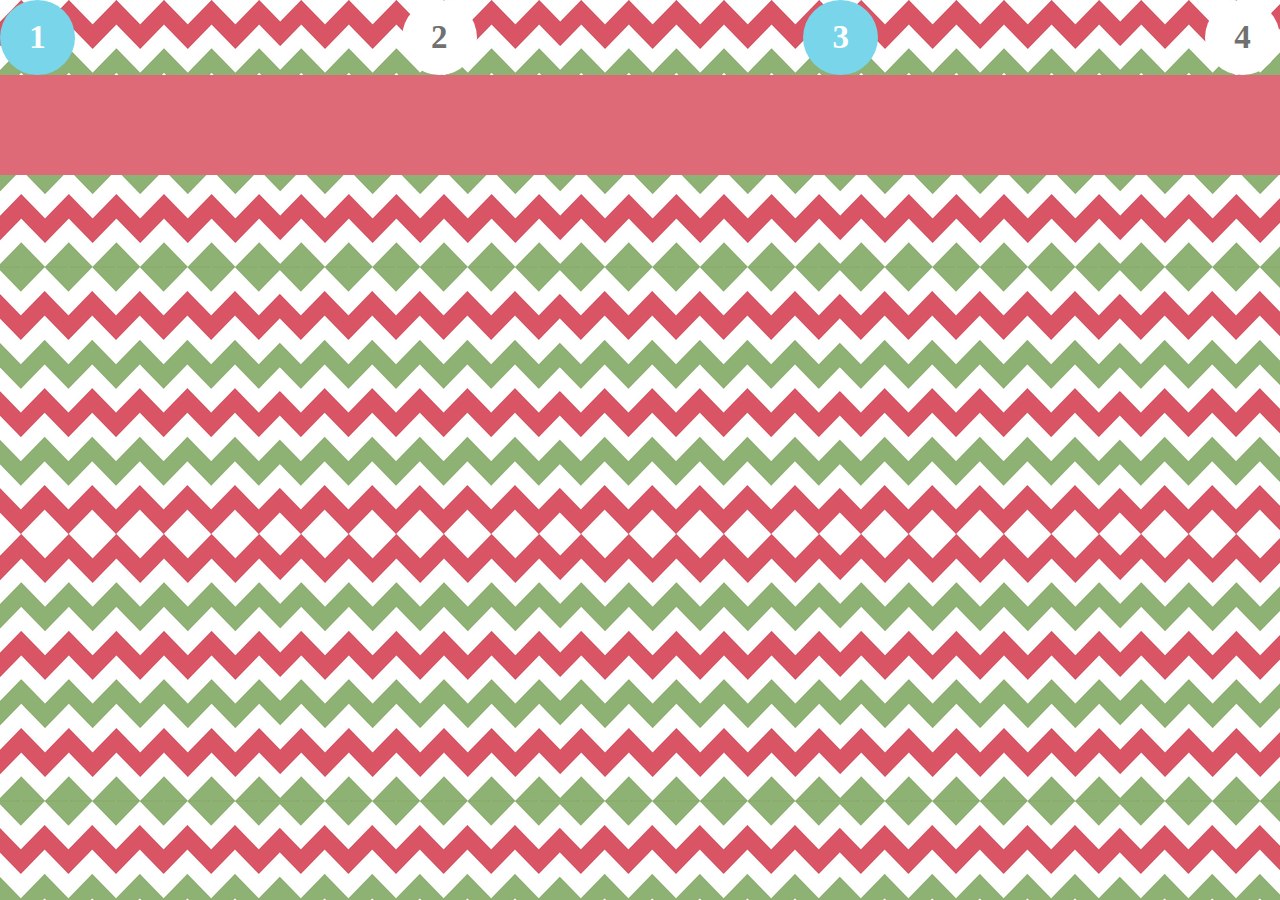
==== site/flinga.html @ a87224ae "gjorde klart stor del av grunden för både index och den andra fliken själva bilden och animationerna" ====
<!DOCTYPE html>
<html lang="en">
<head>
    <meta charset="UTF-8">
    <meta name="viewport" content="width=device-width, initial-scale=1.0">
    <meta http-equiv="X-UA-Compatible" content="ie=edge">
    <title>flinga</title>
    <link rel="stylesheet" href="css/main.css">
</head>
<body>
    <div class="wrapper">
        <header>
            <div class="rund"><h1>1</h1></div>
            <div class="rund"><h2>2</h2></div>
            <div class="rund"><h1>3</h1></div>
            <div class="rund"><h2>4</h2></div>
        </header>
        <main>
            
        </main>
        <footer></footer>
    </div>
</body>
</html>
---- site/css/main.css ----
/* mobil här först */
body{
    margin: 0;
    height: 100vh;
    /* width: 100vw; */
    background: url(../img/bakrund\ jullich\ psd\ stor.png)
}

/* wrapper måste ha 6 rader, 1 rad för header en 4 för main pga granen sen en för footer.
   wrapper måste ha 4 columner för alla cirklarna. granarna spanar mellan två i main och byta flik grejen 
   ligger som en "transform: translate()" eller så*/
/* ta kanske bort auto */
.wrapper{
    display: grid;
    grid-template-rows: 75px auto 100px;
    grid-template-columns: 100%;
    grid-template-areas: 
    "cirklar"
    "gran"
    "footer"}

header{
    grid-area: cirklar;
    display: flex;
    justify-content: space-between;

}
.cirkel{
    height: 75px;
    width: 75px;
    border-radius: 50%; 
    background-color: #2EFF7B;
}


.cirkel:nth-child(2){
    background-color: #F55656;
}

.cirkel:nth-child(3){
    background-color: white;
    color: black;
}

.rund{
    height: 75px;
    width: 75px;
    border-radius: 50%; 
    background-color: #79D5EA;
}

h1{
    font-size: 33px;
    text-align: center;
    margin: 19px;
    color: white;    
}
h2{
    font-size: 33px;
    text-align: center;
    margin: 19px;
    color: #707070;
}

.rund:nth-child(2){
    background-color: white;

}

.rund:nth-child(4){
    background-color: white;

}


p{
    color: white;
    font-size: 2rem;
    text-align: center;
    margin: 19px;
}
/* VARFÖR BLIR INTE 3 TEXTEN ANNORLUNDA/SVART? */
p:nth-child(3){
    color: black;
}
main{
    grid-area: gran;
}
footer{
    background-color: #DE6977;
    grid-area: footer;

}
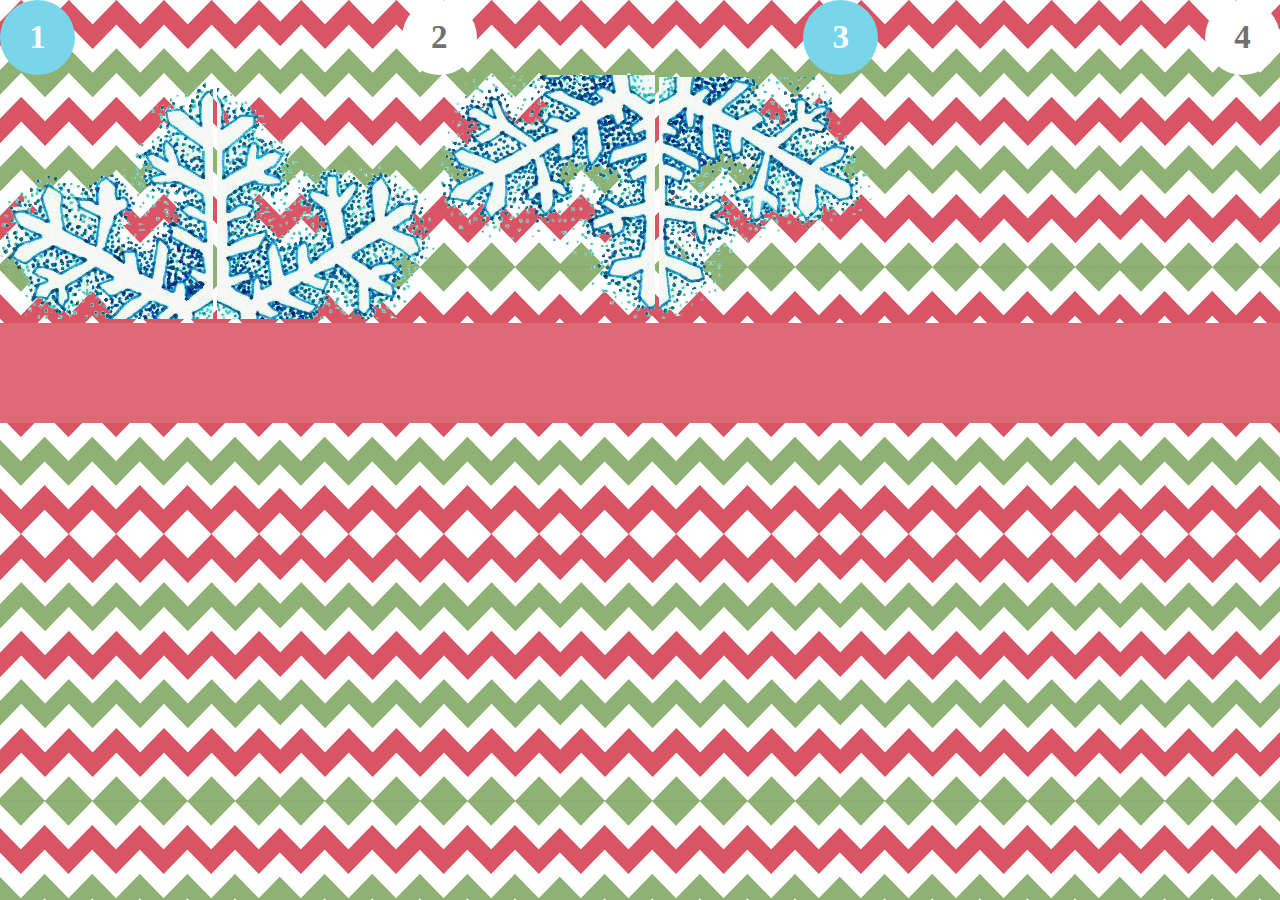
==== commit 5a84b645: "La till bilderna på index samt tog bort "%" tecknet från bildernas namn. Gjorde samma fast för "flin" ====
--- a/site/flinga.html
+++ b/site/flinga.html
@@ -16,8 +16,14 @@
             <div class="rund"><h2>4</h2></div>
         </header>
         <main>
-            
+            <div class="bilder2">
+                <img src="img/fling 25.png" alt="feta ost">
+                <img src="img/fling 50.png" alt="feta ost">
+                <img src="img/fling 75.png" alt="feta ost">
+                <img src="img/fling 100.png" alt="feta ost">
+            </div>
         </main>
+        
         <footer></footer>
     </div>
 </body>
--- a/site/css/main.css
+++ b/site/css/main.css
@@ -17,7 +17,8 @@
     grid-template-areas: 
     "cirklar"
     "gran"
-    "footer"}
+    "footer"
+}
 
 header{
     grid-area: cirklar;
@@ -79,13 +80,41 @@
     text-align: center;
     margin: 19px;
 }
-/* VARFÖR BLIR INTE 3 TEXTEN ANNORLUNDA/SVART? */
+
 p:nth-child(3){
     color: black;
 }
 main{
     grid-area: gran;
+
 }
+
+.bilder{
+    display: flex;
+    flex-direction: column;
+    align-items: center;
+}
+
+.bilder img:nth-child(1){
+    width: 35px;
+    height: 59px;
+}
+.bilder img:nth-child(2){
+    width: 134px;
+    height: 64px;
+}
+
+.bilder img:nth-child(3){
+    width: 160px;
+    height: 59px;
+}
+
+.bilder img:nth-child(4){
+    width: 203px;
+    height: 59px;
+}
+
+
 footer{
     background-color: #DE6977;
     grid-area: footer;
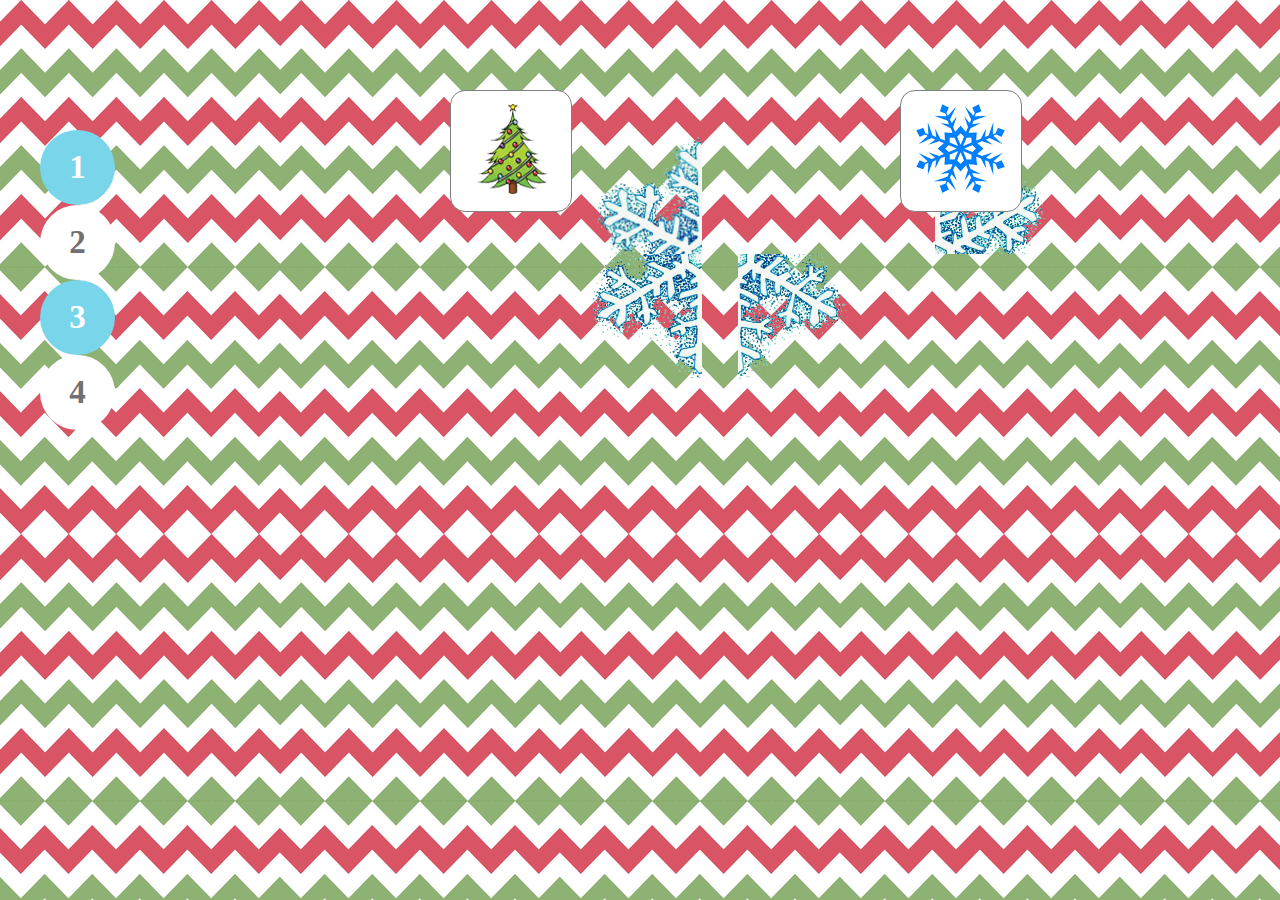
==== commit 9425da8e: "Gjorde vilkåren för desktop. Satte allt på sin plats (mer eller mindre) skuggan ska sättas i fixed/s" ====
--- a/site/flinga.html
+++ b/site/flinga.html
@@ -16,11 +16,18 @@
             <div class="rund"><h2>4</h2></div>
         </header>
         <main>
+                <div class="dflik">
+                        <a href="index.html"><img src="img/Gran ikon.png" alt=""></a>
+                    </div>
+                    <div class="nyflik">
+                        <a href="flinga.html"><img src="img/snöflinga ikon.png" alt=""></a>
+                    </div>
+
             <div class="bilder2">
-                <img src="img/fling 25.png" alt="feta ost">
-                <img src="img/fling 50.png" alt="feta ost">
-                <img src="img/fling 75.png" alt="feta ost">
-                <img src="img/fling 100.png" alt="feta ost">
+                <img class="yst" src="img/fling 25.png" alt="feta ost">
+                <img class="yst" src="img/fling 50.png" alt="feta ost">
+                <img class="yst" src="img/fling 75.png" alt="feta ost">
+                <img class="yst" src="img/fling 100.png" alt="feta ost">
             </div>
         </main>
         
--- a/site/css/main.css
+++ b/site/css/main.css
@@ -6,14 +6,11 @@
     background: url(../img/bakrund\ jullich\ psd\ stor.png)
 }
 
-/* wrapper måste ha 6 rader, 1 rad för header en 4 för main pga granen sen en för footer.
-   wrapper måste ha 4 columner för alla cirklarna. granarna spanar mellan två i main och byta flik grejen 
-   ligger som en "transform: translate()" eller så*/
-/* ta kanske bort auto */
+
 .wrapper{
     display: grid;
-    grid-template-rows: 75px auto 100px;
-    grid-template-columns: 100%;
+    grid-template-rows: 75px auto 1000px;
+    grid-template-columns: 100vw;
     grid-template-areas: 
     "cirklar"
     "gran"
@@ -31,6 +28,7 @@
     width: 75px;
     border-radius: 50%; 
     background-color: #2EFF7B;
+    border: 1px solid gray;
 }
 
 
@@ -89,6 +87,36 @@
 
 }
 
+.dflik{
+    position: fixed;
+    height: 90px;
+    width: 90px;
+    background-color: white;
+    top: 110px;
+    left: 15px;
+    border: 1px solid gray;
+    border-radius: 15px;
+    display: flex;
+    justify-content: center;
+}
+
+.nyflik{
+    position: fixed;
+    height: 90px;
+    width: 90px;
+    background-color: white;
+    top: 250px;
+    left: 15px;
+    border: 1px solid gray;
+    border-radius: 15px;
+}
+
+
+
+.host{
+    margin-left: 1500px;
+}
+
 .bilder{
     display: flex;
     flex-direction: column;
@@ -113,12 +141,112 @@
     width: 203px;
     height: 59px;
 }
-
+.yst{
+    margin-left: 200px;
+}
+.bilder2{
+    display: grid;
+    grid-template-columns: 1fr 1fr;
+    grid-template-rows: 1fr 1fr;
+    margin-left: 40px;
+}
+
+.bilder2 img:nth-child(1){
+    width: 105px;
+    padding-left: 38%;
+    margin-top: 7px;
+ 
+}
+
+.bilder2 img:nth-child(2){
+    width: 110px;
+    margin-top: 7px;
+}
+.bilder2 img:nth-child(3){
+    width: 110px;
+    padding-left: 37%;
+}
+.bilder2 img:nth-child(4){
+    width: 110px;
+    margin-left: 3px;
+}
 
 footer{
     background-color: #DE6977;
     grid-area: footer;
-
-}
-
-
+    margin-top: 900px;
+    display: flex;
+    justify-content: center;
+    align-items: center;
+
+}
+
+
+/* for desktop */
+@media only screen and (min-width: 768px){
+.wrapper{
+    grid-template-columns: 150px auto;
+    grid-template-rows: 130px auto 170px;
+    grid-template-areas:
+    "huvud huvud"
+    "siffror bild"
+    "footer footer"
+}
+
+.skugga{
+    grid-area: huvud;
+    background-color: rgba(0, 0, 0, 0.4);
+}
+
+header{
+    grid-area: siffror;
+    display: flex;
+    flex-direction: column;
+    margin-left: 40px;
+
+}
+
+main{
+    grid-area: bild;
+}
+
+.dflik{
+    top: 90px;
+    left: 450px;
+    height: 120px;
+    width: 120px;
+    display: flex;
+    justify-content: center;
+    align-items: center;
+}
+
+.nyflik{
+    top: 90px;
+    left: 900px;
+    height: 120px;
+    width: 120px;
+    display: flex;
+    justify-content: center;
+    align-items: center;
+}
+
+.cirkel{
+    height: 100px;
+    width: 100px;
+    border-radius: 50%; 
+    display: flex;
+    align-items: center;
+    justify-content: center;
+    margin-top: 30px;
+}
+
+.bilder{
+    margin-top: 100px;
+    
+}
+
+
+
+
+
+}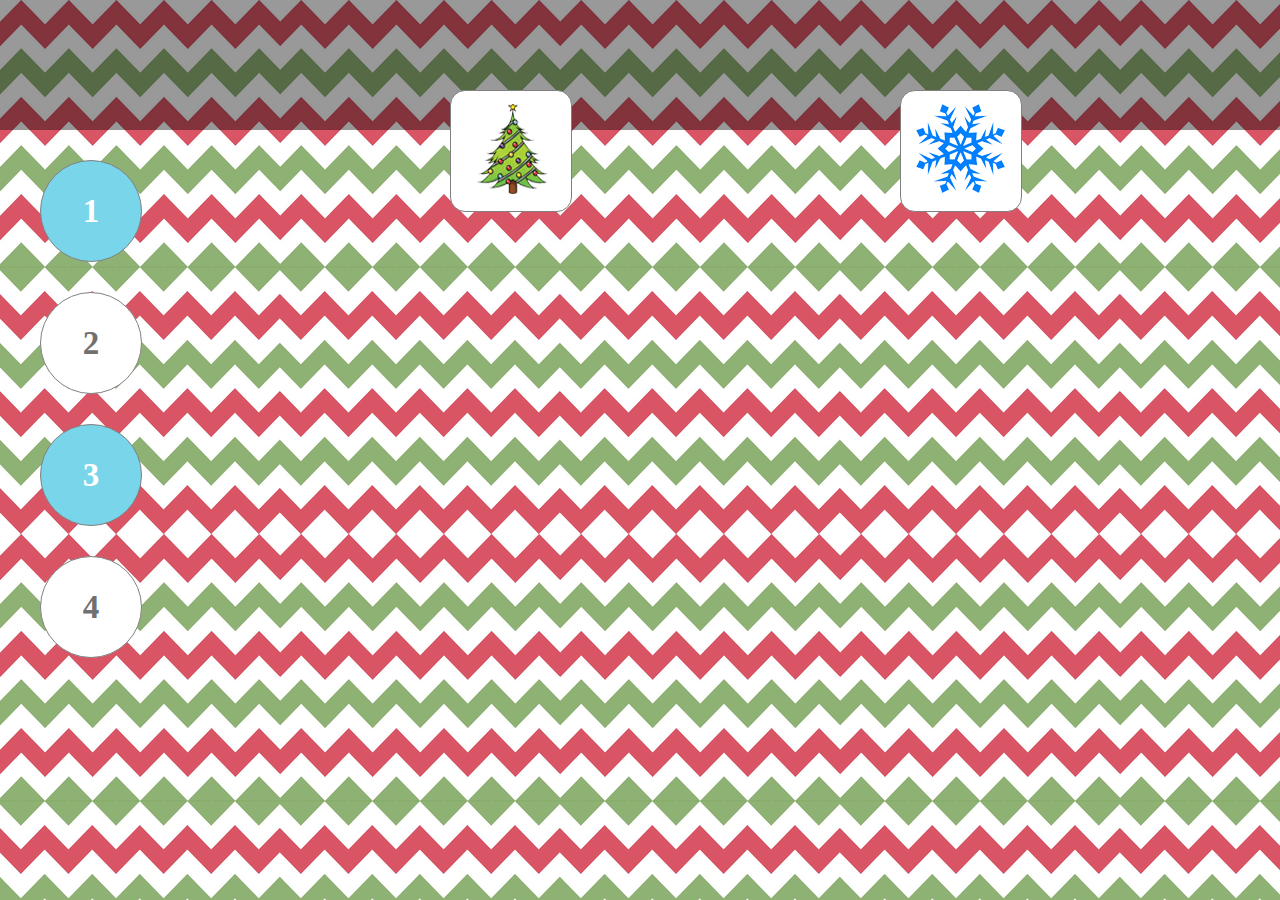
==== commit 4621130f: "Påbörjade flingas desktop" ====
--- a/site/flinga.html
+++ b/site/flinga.html
@@ -9,11 +9,13 @@
 </head>
 <body>
     <div class="wrapper">
+        <div class="skugga"></div>
         <header>
-            <div class="rund"><h1>1</h1></div>
-            <div class="rund"><h2>2</h2></div>
-            <div class="rund"><h1>3</h1></div>
-            <div class="rund"><h2>4</h2></div>
+            <!-- NAMNET PÅ "ONCLICK" ÄR INTE SAMMA SOM I INDEX HÄR ÄR DET ETT "a" EXTRA -->
+            <div class="rund" onclick="visaTjugoprocenta()"><h1>1</h1></div>
+            <div class="rund" onclick="visaFemtioprocenta()"><h2>2</h2></div>
+            <div class="rund" onclick="visaSjuttioprocenta()"><h1>3</h1></div>
+            <div class="rund" onclick="visaHundraprocenta()"><h2>4</h2></div>
         </header>
         <main>
                 <div class="dflik">
@@ -24,14 +26,15 @@
                     </div>
 
             <div class="bilder2">
-                <img class="yst" src="img/fling 25.png" alt="feta ost">
-                <img class="yst" src="img/fling 50.png" alt="feta ost">
-                <img class="yst" src="img/fling 75.png" alt="feta ost">
-                <img class="yst" src="img/fling 100.png" alt="feta ost">
+                <img class="yst" id="tjugoprocenta" src="img/fling 25.png" alt="feta ost">
+                <img class="yst" id="femtioprocenta" src="img/fling 50.png" alt="feta ost">
+                <img class="yst" id="sjuttioprocenta" src="img/fling 75.png" alt="feta ost">
+                <img class="yst" id="hundraprocenta" src="img/fling 100.png" alt="feta ost">
             </div>
         </main>
         
         <footer></footer>
     </div>
+    <script src="js/jmain.js"></script>
 </body>
 </html>--- a/site/css/main.css
+++ b/site/css/main.css
@@ -1,4 +1,5 @@
-/* mobil här först */
+/* för mobil */
+@media only screen and (min-width: 1px){
 body{
     margin: 0;
     height: 100vh;
@@ -180,10 +181,10 @@
     align-items: center;
 
 }
-
-
-/* for desktop */
-@media only screen and (min-width: 768px){
+}
+
+/* för desktop */
+@media only screen and (min-width: 800px){
 .wrapper{
     grid-template-columns: 150px auto;
     grid-template-rows: 130px auto 170px;
@@ -242,10 +243,21 @@
 
 .bilder{
     margin-top: 100px;
-    
-}
-
-
+}
+
+.bilder2{
+    margin-left: 1500px;
+}
+
+.rund{
+    height: 100px;
+    width: 100px;
+    margin-top: 30px;
+    display: flex;
+    align-items: center;
+    justify-content: center;
+    border: 1px solid gray;
+}
 
 
 
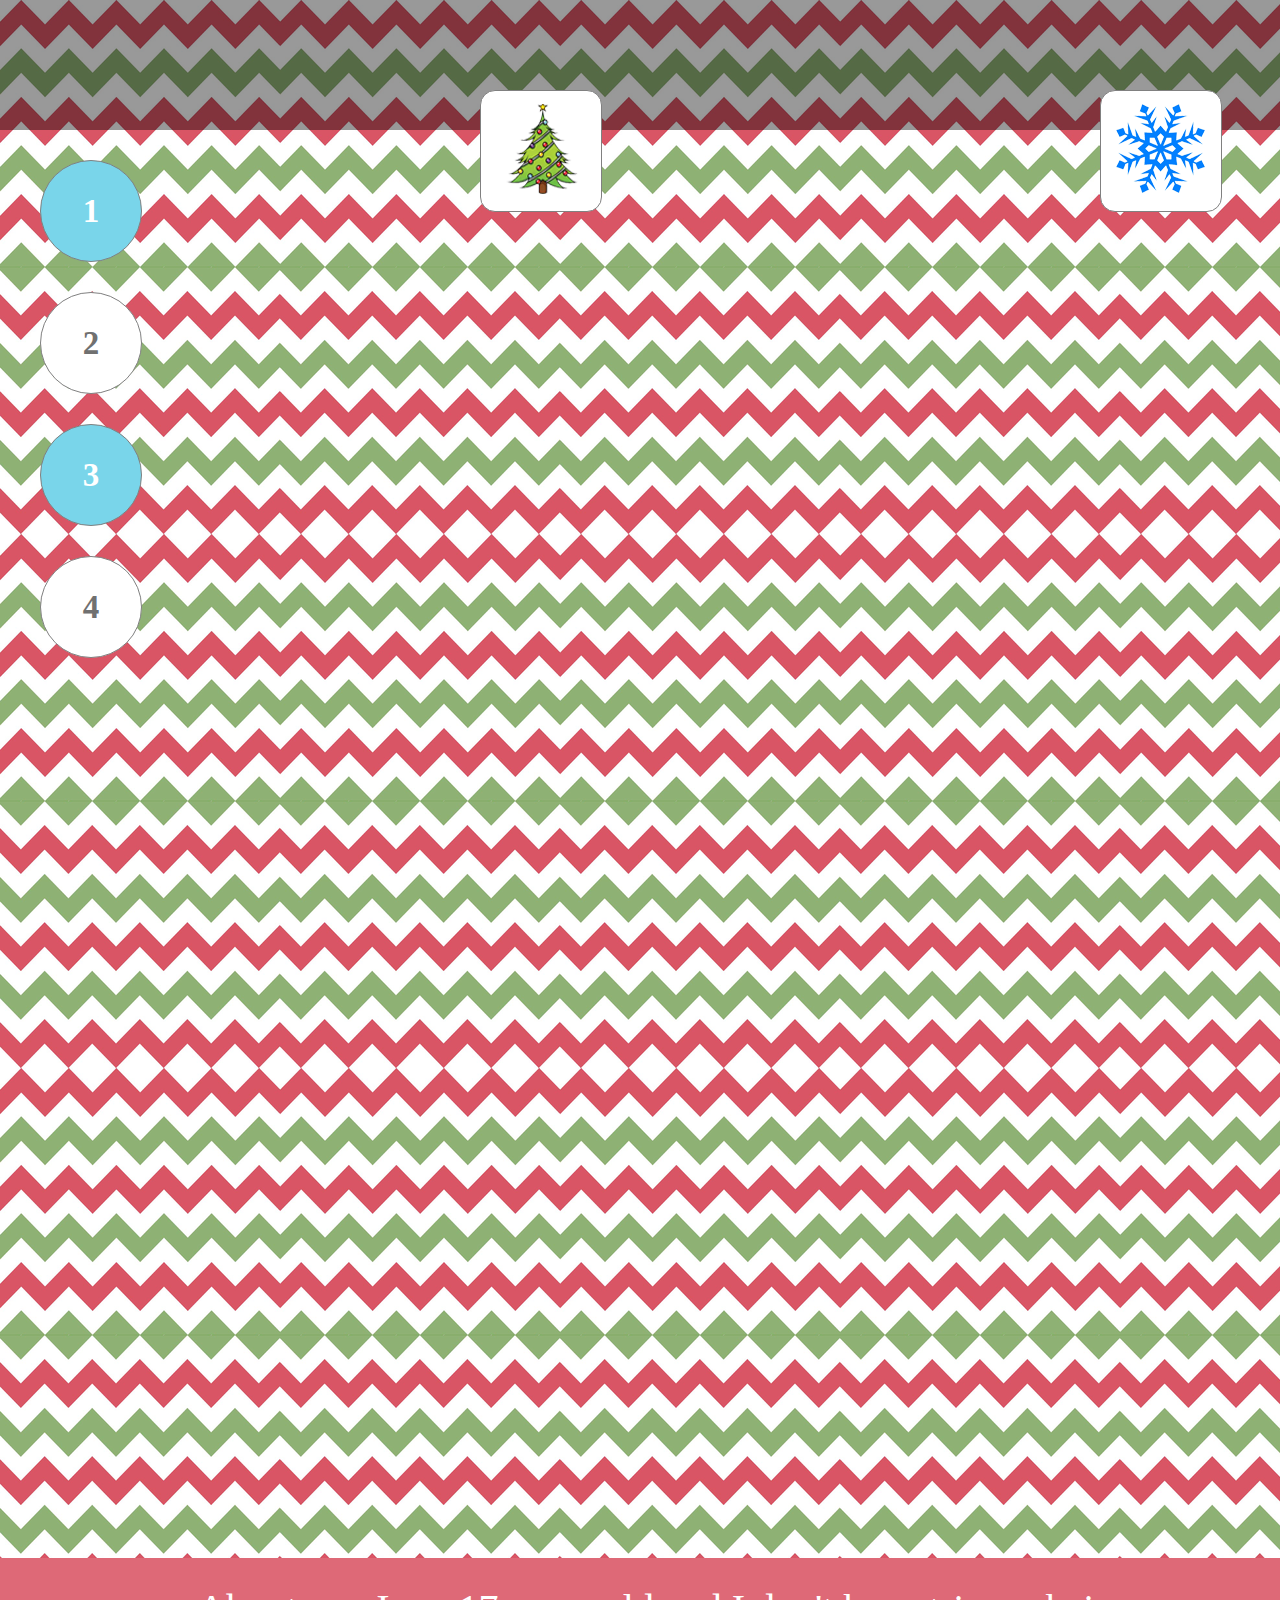
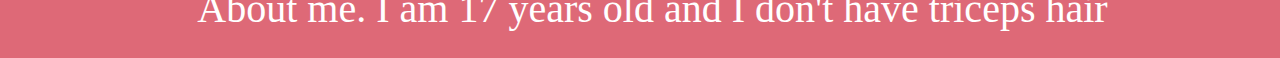
==== commit 7030eec7: "fixade så att man inte kunde skrolla åt sidan. Fixade javascripten för flinga samt fixede position f" ====
--- a/site/flinga.html
+++ b/site/flinga.html
@@ -33,7 +33,7 @@
             </div>
         </main>
         
-        <footer></footer>
+        <footer>About me. I am 17 years old and I don't have triceps hair</footer>
     </div>
     <script src="js/jmain.js"></script>
 </body>
--- a/site/css/main.css
+++ b/site/css/main.css
@@ -115,7 +115,7 @@
 
 
 .host{
-    margin-left: 1500px;
+    display: none;
 }
 
 .bilder{
@@ -143,7 +143,7 @@
     height: 59px;
 }
 .yst{
-    margin-left: 200px;
+    display: none;
 }
 .bilder2{
     display: grid;
@@ -179,23 +179,27 @@
     display: flex;
     justify-content: center;
     align-items: center;
-
-}
+    color: white;
+}
+
 }
 
 /* för desktop */
 @media only screen and (min-width: 800px){
 .wrapper{
-    grid-template-columns: 150px auto;
+    grid-template-columns: 150px auto 150px;
     grid-template-rows: 130px auto 170px;
     grid-template-areas:
-    "huvud huvud"
-    "siffror bild"
-    "footer footer"
+    "huvud huvud huvud"
+    "siffror bild bajs"
+    "footer2 footer2 footer2"
 }
 
 .skugga{
-    grid-area: huvud;
+    /* grid-area: huvud; */
+    position: fixed;
+    height: 130px;
+    width: 100%;
     background-color: rgba(0, 0, 0, 0.4);
 }
 
@@ -213,7 +217,7 @@
 
 .dflik{
     top: 90px;
-    left: 450px;
+    left: 480px;
     height: 120px;
     width: 120px;
     display: flex;
@@ -223,7 +227,7 @@
 
 .nyflik{
     top: 90px;
-    left: 900px;
+    left: 1100px;
     height: 120px;
     width: 120px;
     display: flex;
@@ -246,7 +250,25 @@
 }
 
 .bilder2{
-    margin-left: 1500px;
+    margin-top: 100px;
+}
+
+.bilder2 img:nth-child(1){
+    padding-left: 84.5%;
+    margin-top: 14px;
+ 
+}
+
+.bilder2 img:nth-child(2){
+    margin-top: 14px;
+    padding-left: 0;
+}
+.bilder2 img:nth-child(3){
+    padding-left: 84.5%;
+}
+.bilder2 img:nth-child(4){
+    margin-left: 3px;
+    padding-bottom: 1%;
 }
 
 .rund{
@@ -259,6 +281,13 @@
     border: 1px solid gray;
 }
 
+footer{
+    grid-area: footer2;
+    height: 100px;
+    padding-left: 25px; 
+    font-size: 40px;
+}
+
 
 
 }